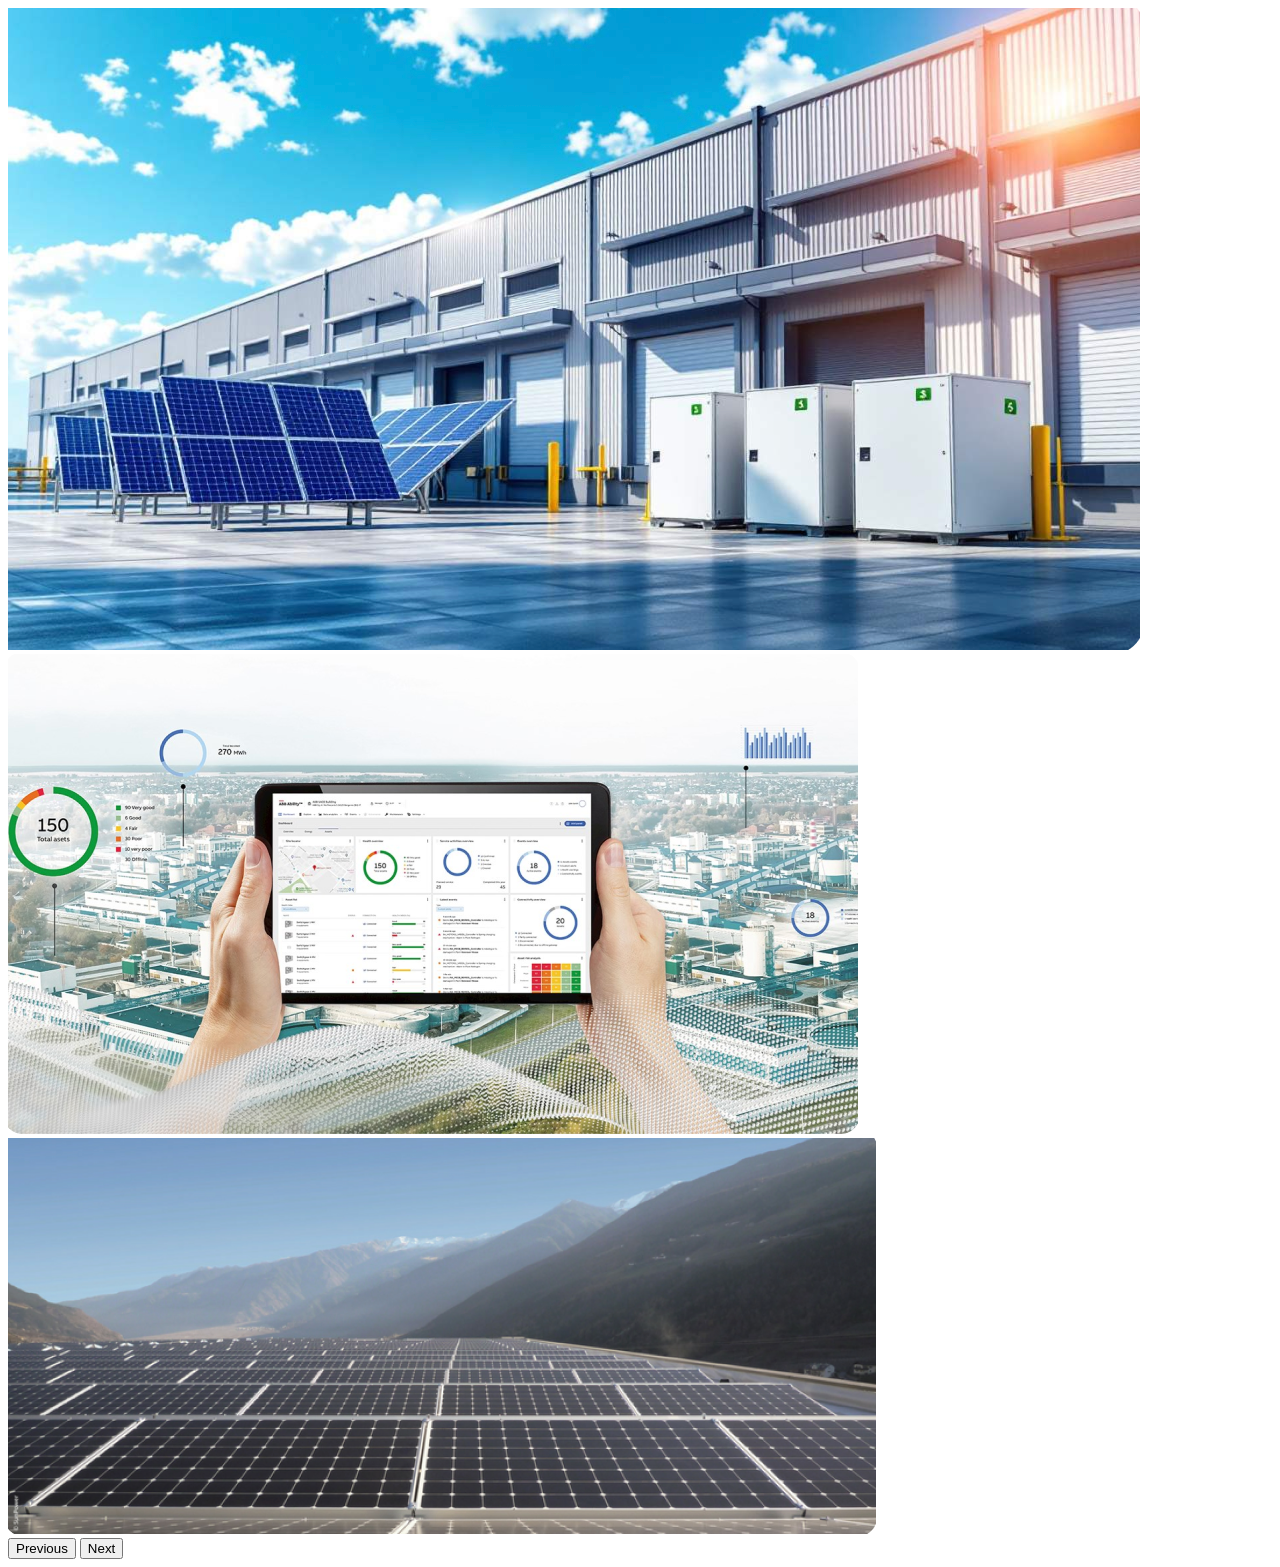
==== carousel-feature/index.html @ a54a867e "added carousel assets and bootstrap carousel structure" ====
<!DOCTYPE html>
<html lang="en">
<head>
    <meta charset="UTF-8">
    <meta name="viewport" content="width=device-width, initial-scale=1.0">
    <title>Carousel Feature</title>
</head>
<body>
    <div id="carouselExample" class="carousel slide">
  <div class="carousel-inner">
    <div class="carousel-item active">
      <img src="./assets/battery-storage.png" class="d-block w-100" alt="...">
    </div>
    <div class="carousel-item">
      <img src="./assets/smart-energy-manager.png" class="d-block w-100" alt="...">
    </div>
    <div class="carousel-item">
      <img src="./assets/high-efficiency-panels.png" class="d-block w-100" alt="...">
    </div>
  </div>
  <button class="carousel-control-prev" type="button" data-bs-target="#carouselExample" data-bs-slide="prev">
    <span class="carousel-control-prev-icon" aria-hidden="true"></span>
    <span class="visually-hidden">Previous</span>
  </button>
  <button class="carousel-control-next" type="button" data-bs-target="#carouselExample" data-bs-slide="next">
    <span class="carousel-control-next-icon" aria-hidden="true"></span>
    <span class="visually-hidden">Next</span>
  </button>
</div>
</body>
</html>
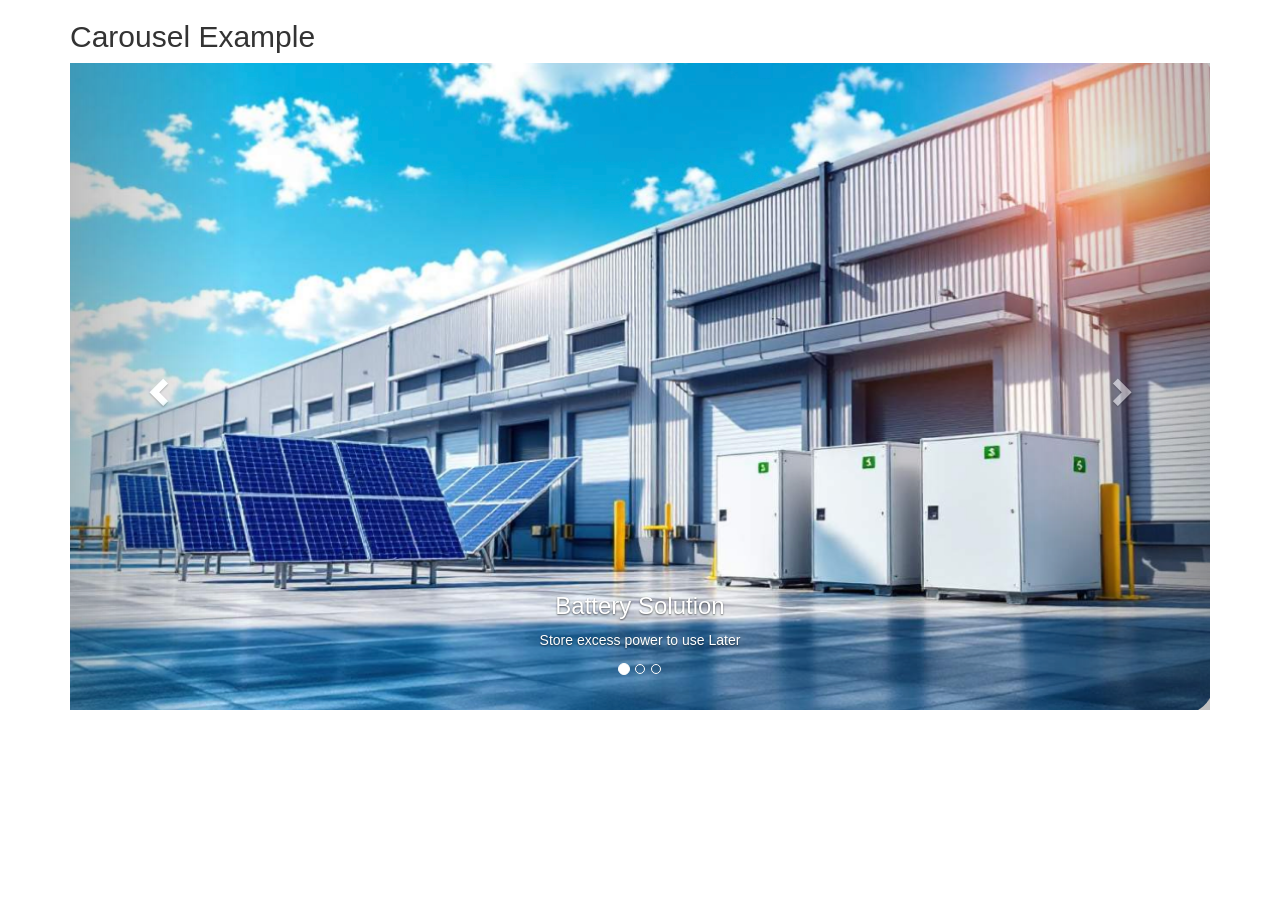
==== commit 2c819aee: "Carousel structure built" ====
--- a/carousel-feature/index.html
+++ b/carousel-feature/index.html
@@ -1,31 +1,65 @@
 <!DOCTYPE html>
 <html lang="en">
 <head>
-    <meta charset="UTF-8">
-    <meta name="viewport" content="width=device-width, initial-scale=1.0">
-    <title>Carousel Feature</title>
+  <title>Carousel Product Line Up</title>
+  <meta charset="utf-8">
+  <meta name="viewport" content="width=device-width, initial-scale=1">
+  <link rel="stylesheet" href="https://maxcdn.bootstrapcdn.com/bootstrap/3.4.1/css/bootstrap.min.css">
+  <script src="https://ajax.googleapis.com/ajax/libs/jquery/3.7.1/jquery.min.js"></script>
+  <script src="https://maxcdn.bootstrapcdn.com/bootstrap/3.4.1/js/bootstrap.min.js"></script>
 </head>
 <body>
-    <div id="carouselExample" class="carousel slide">
-  <div class="carousel-inner">
-    <div class="carousel-item active">
-      <img src="./assets/battery-storage.png" class="d-block w-100" alt="...">
+
+<div class="container">
+  <h2>Carousel Example</h2>
+  <div id="myCarousel" class="carousel slide" data-ride="carousel">
+    <!-- Indicators -->
+    <ol class="carousel-indicators">
+      <li data-target="#myCarousel" data-slide-to="0" class="active"></li>
+      <li data-target="#myCarousel" data-slide-to="1"></li>
+      <li data-target="#myCarousel" data-slide-to="2"></li>
+    </ol>
+
+    <!-- Wrapper for slides -->
+    <div class="carousel-inner">
+
+      <div class="item active">
+        <img src="./assets/battery-storage.png" alt="Los Angeles" style="width:100%;">
+        <div class="carousel-caption">
+          <h3>Battery Solution</h3>
+          <p>Store excess power to use Later</p>
+        </div>
+      </div>
+
+      <div class="item">
+        <img src="./assets/smart-energy-manager.png" alt="Chicago" style="width:100%;">
+        <div class="carousel-caption">
+          <h3>Energy Manger</h3>
+          <p>Use a Smart Energy Manager to reduce costs</p>
+        </div>
+      </div>
+    
+      <div class="item">
+        <img src="./assets/high-efficiency-panels.png" alt="New York" style="width:100%;">
+        <div class="carousel-caption">
+          <h3>High Efficiency Panels</h3>
+          <p>For low roof spaces install high efficiency panels</p>
+        </div>
+      </div>
+  
     </div>
-    <div class="carousel-item">
-      <img src="./assets/smart-energy-manager.png" class="d-block w-100" alt="...">
-    </div>
-    <div class="carousel-item">
-      <img src="./assets/high-efficiency-panels.png" class="d-block w-100" alt="...">
-    </div>
+
+    <!-- Left and right controls -->
+    <a class="left carousel-control" href="#myCarousel" data-slide="prev">
+      <span class="glyphicon glyphicon-chevron-left"></span>
+      <span class="sr-only">Previous</span>
+    </a>
+    <a class="right carousel-control" href="#myCarousel" data-slide="next">
+      <span class="glyphicon glyphicon-chevron-right"></span>
+      <span class="sr-only">Next</span>
+    </a>
   </div>
-  <button class="carousel-control-prev" type="button" data-bs-target="#carouselExample" data-bs-slide="prev">
-    <span class="carousel-control-prev-icon" aria-hidden="true"></span>
-    <span class="visually-hidden">Previous</span>
-  </button>
-  <button class="carousel-control-next" type="button" data-bs-target="#carouselExample" data-bs-slide="next">
-    <span class="carousel-control-next-icon" aria-hidden="true"></span>
-    <span class="visually-hidden">Next</span>
-  </button>
 </div>
+
 </body>
 </html>
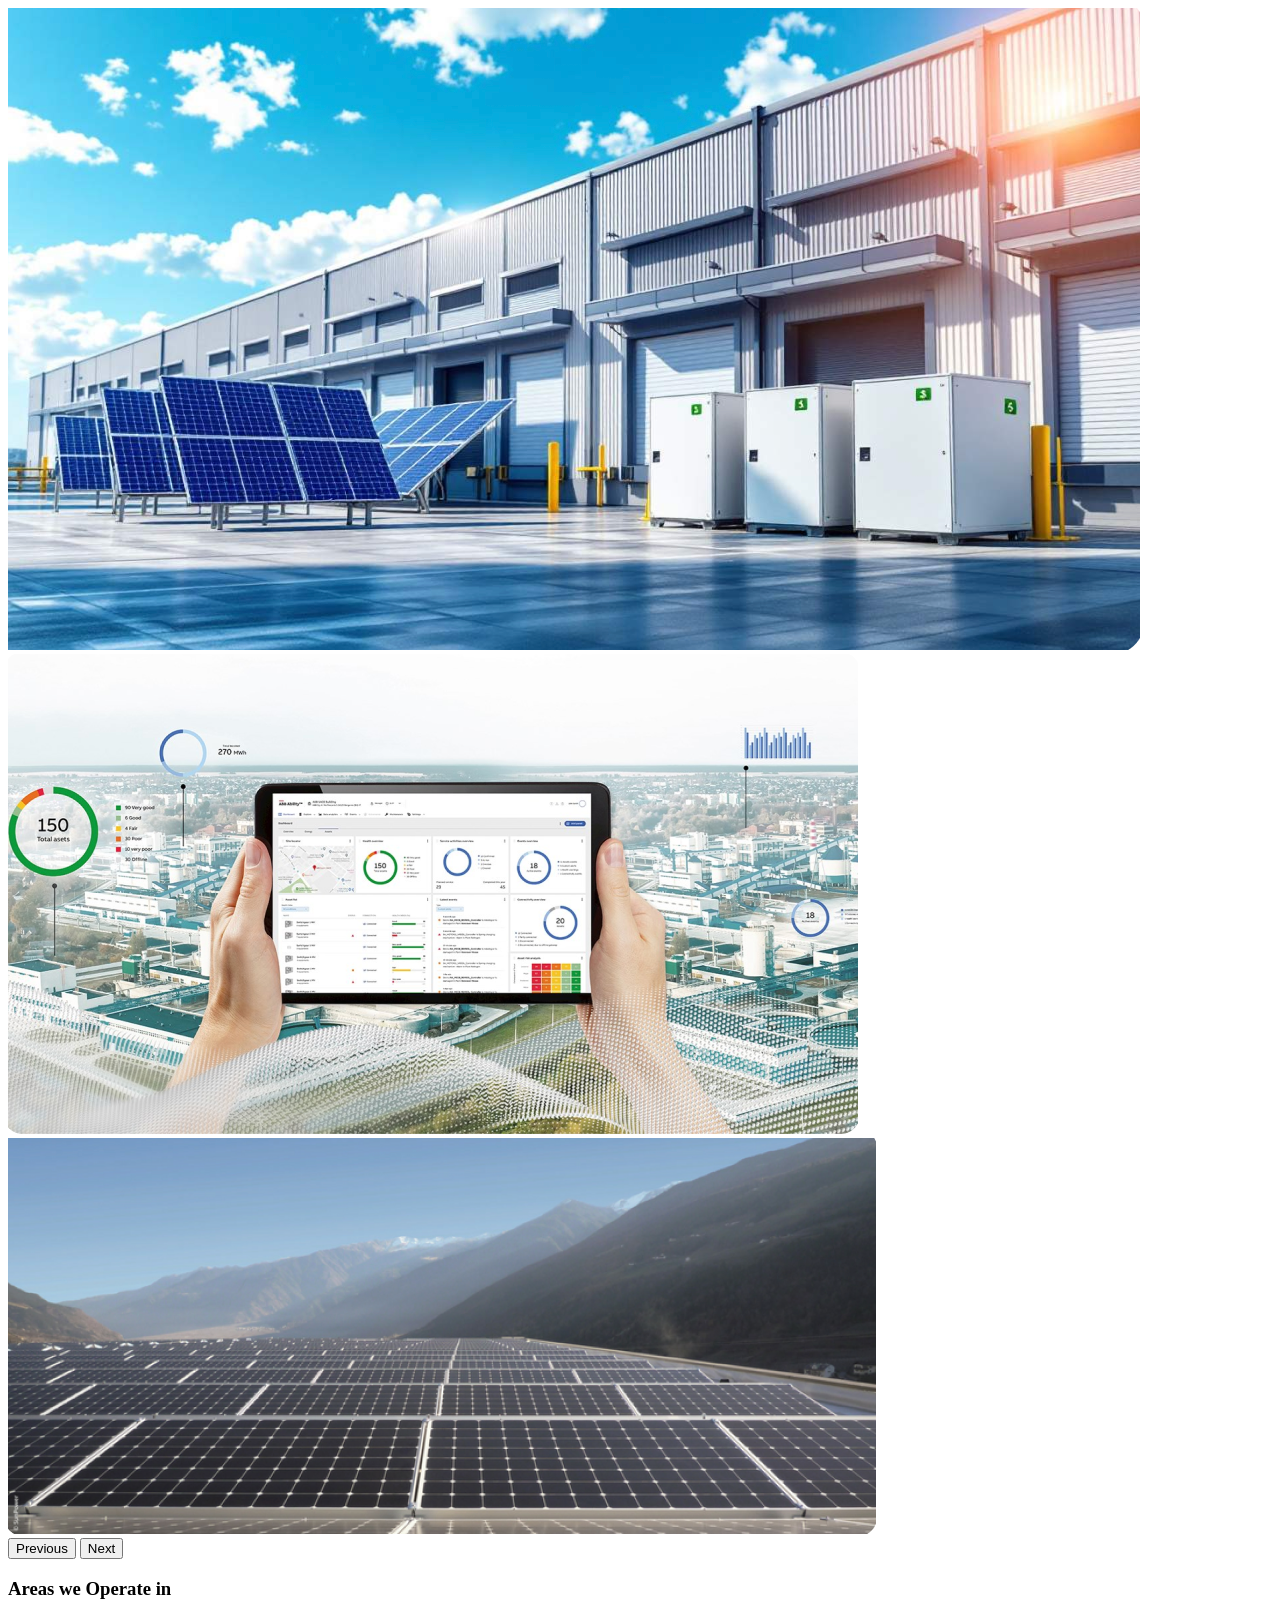
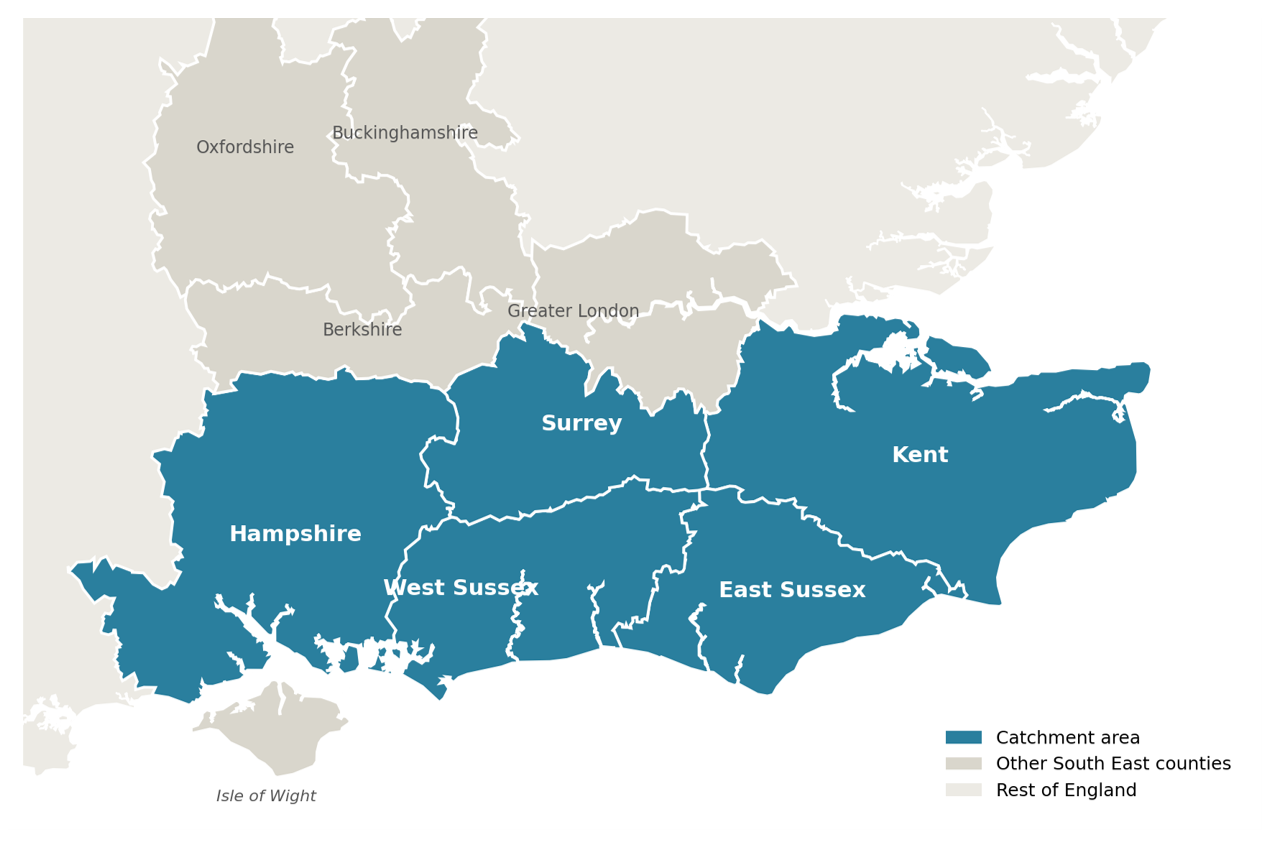
==== commit 860266ca: "created catchment image and basic css" ====
--- a/carousel-feature/index.html
+++ b/carousel-feature/index.html
@@ -1,65 +1,37 @@
 <!DOCTYPE html>
 <html lang="en">
 <head>
-  <title>Carousel Product Line Up</title>
-  <meta charset="utf-8">
-  <meta name="viewport" content="width=device-width, initial-scale=1">
-  <link rel="stylesheet" href="https://maxcdn.bootstrapcdn.com/bootstrap/3.4.1/css/bootstrap.min.css">
-  <script src="https://ajax.googleapis.com/ajax/libs/jquery/3.7.1/jquery.min.js"></script>
-  <script src="https://maxcdn.bootstrapcdn.com/bootstrap/3.4.1/js/bootstrap.min.js"></script>
+    <meta charset="UTF-8">
+    <meta name="viewport" content="width=device-width, initial-scale=1.0">
+    <title>Carousel Feature</title>
 </head>
 <body>
+    <div id="carouselProductLineUp" class="carousel slide">
+  <div class="carousel-inner">
+    <div class="carousel-item active">
+      <img src="./assets/battery-storage.png" class="d-block w-100" alt="...">
+    </div>
+    <div class="carousel-item">
+      <img src="./assets/smart-energy-manager.png" class="d-block w-100" alt="...">
+    </div>
+    <div class="carousel-item">
+      <img src="./assets/high-efficiency-panels.png" class="d-block w-100" alt="...">
+    </div>
+  </div>
+  <button class="carousel-control-prev" type="button" data-bs-target="#carouselExample" data-bs-slide="prev">
+    <span class="carousel-control-prev-icon" aria-hidden="true"></span>
+    <span class="visually-hidden">Previous</span>
+  </button>
+  <button class="carousel-control-next" type="button" data-bs-target="#carouselExample" data-bs-slide="next">
+    <span class="carousel-control-next-icon" aria-hidden="true"></span>
+    <span class="visually-hidden">Next</span>
+  </button>
+</div>
 
-<div class="container">
-  <h2>Carousel Example</h2>
-  <div id="myCarousel" class="carousel slide" data-ride="carousel">
-    <!-- Indicators -->
-    <ol class="carousel-indicators">
-      <li data-target="#myCarousel" data-slide-to="0" class="active"></li>
-      <li data-target="#myCarousel" data-slide-to="1"></li>
-      <li data-target="#myCarousel" data-slide-to="2"></li>
-    </ol>
-
-    <!-- Wrapper for slides -->
-    <div class="carousel-inner">
-
-      <div class="item active">
-        <img src="./assets/battery-storage.png" alt="Los Angeles" style="width:100%;">
-        <div class="carousel-caption">
-          <h3>Battery Solution</h3>
-          <p>Store excess power to use Later</p>
-        </div>
-      </div>
-
-      <div class="item">
-        <img src="./assets/smart-energy-manager.png" alt="Chicago" style="width:100%;">
-        <div class="carousel-caption">
-          <h3>Energy Manger</h3>
-          <p>Use a Smart Energy Manager to reduce costs</p>
-        </div>
-      </div>
-    
-      <div class="item">
-        <img src="./assets/high-efficiency-panels.png" alt="New York" style="width:100%;">
-        <div class="carousel-caption">
-          <h3>High Efficiency Panels</h3>
-          <p>For low roof spaces install high efficiency panels</p>
-        </div>
-      </div>
-  
-    </div>
-
-    <!-- Left and right controls -->
-    <a class="left carousel-control" href="#myCarousel" data-slide="prev">
-      <span class="glyphicon glyphicon-chevron-left"></span>
-      <span class="sr-only">Previous</span>
-    </a>
-    <a class="right carousel-control" href="#myCarousel" data-slide="next">
-      <span class="glyphicon glyphicon-chevron-right"></span>
-      <span class="sr-only">Next</span>
-    </a>
-  </div>
-</div>
+<section class="area-coverage">
+  <h3>Areas we Operate in</h3>
+<img id= "area-image" src="./assets/Catchment.png" alt="Catchment-Area">
+</section>
 
 </body>
 </html>
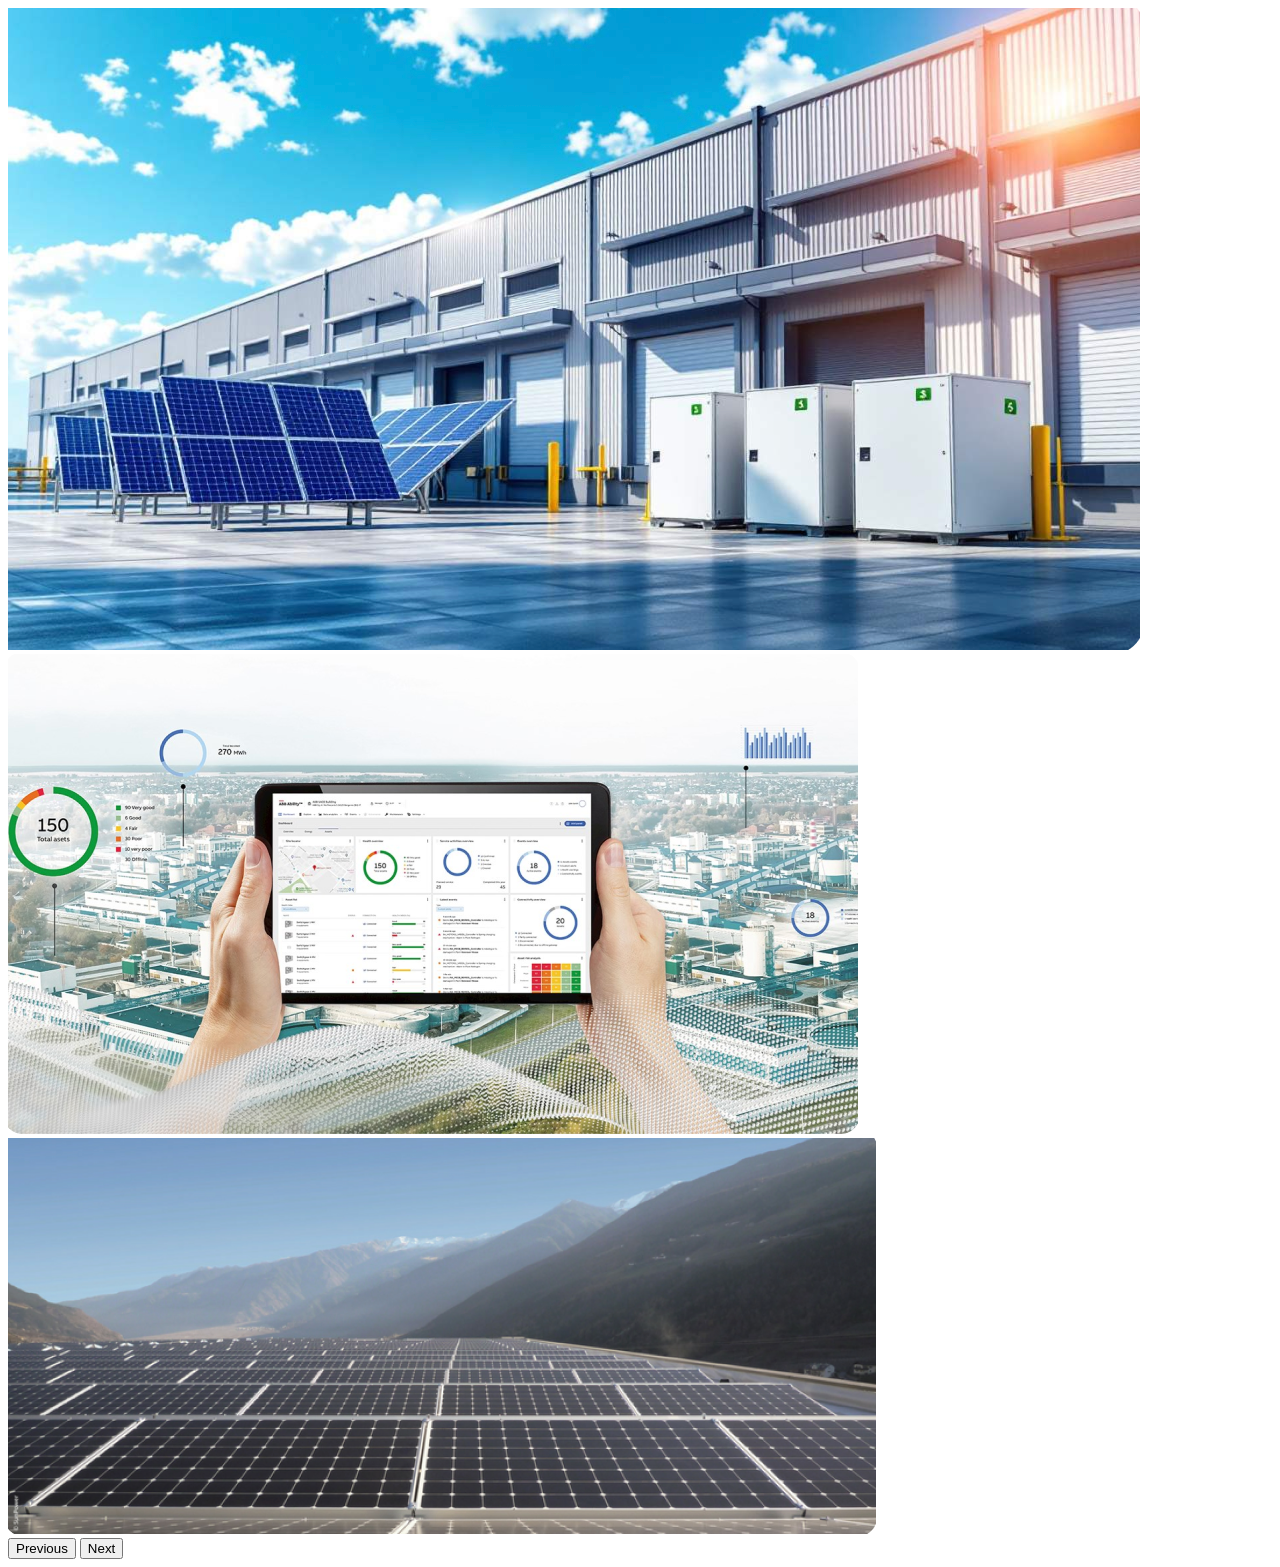
==== commit 0a3eba0c: "moved catchment info to business file" ====
--- a/carousel-feature/index.html
+++ b/carousel-feature/index.html
@@ -28,10 +28,5 @@
   </button>
 </div>
 
-<section class="area-coverage">
-  <h3>Areas we Operate in</h3>
-<img id= "area-image" src="./assets/Catchment.png" alt="Catchment-Area">
-</section>
-
 </body>
 </html>
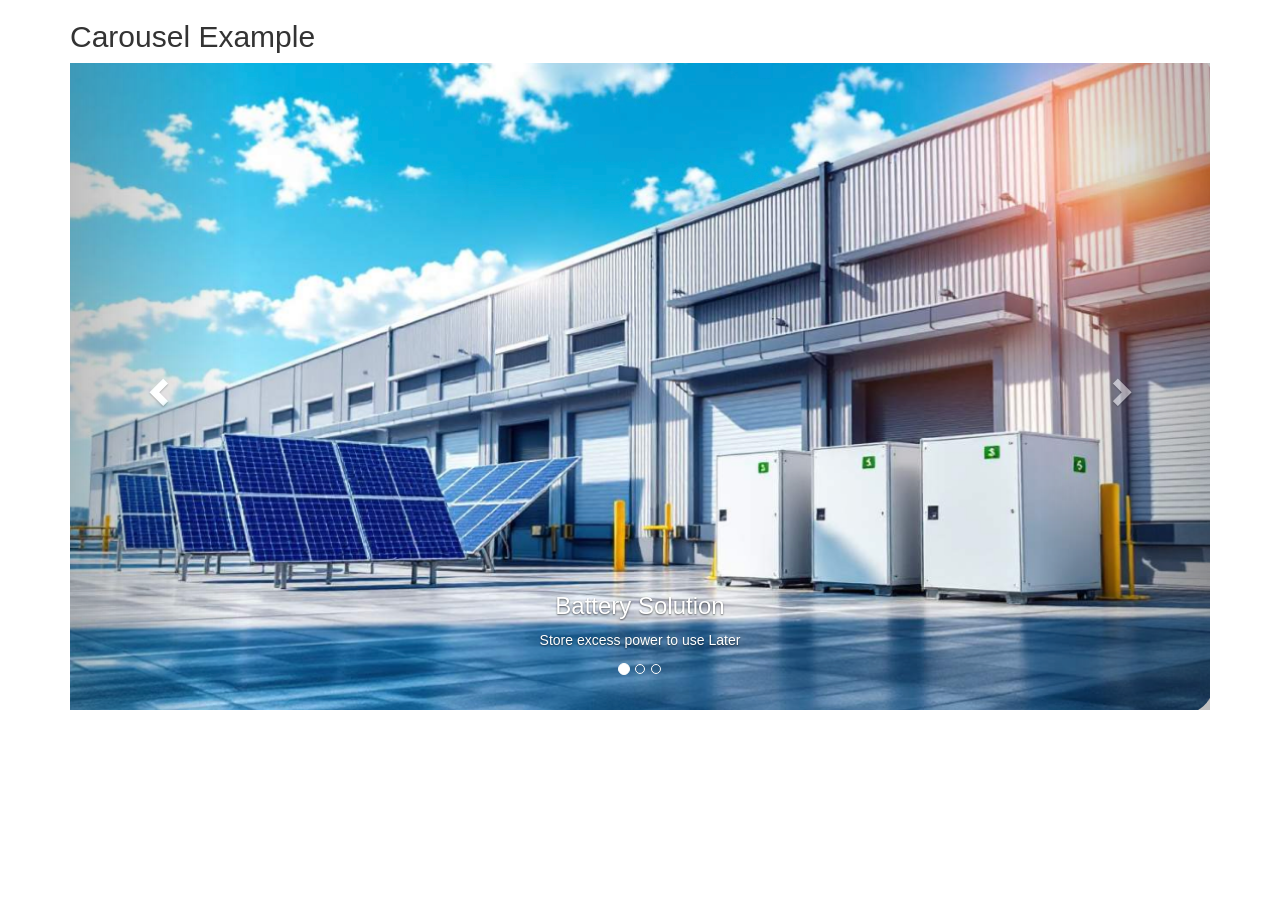
==== commit 32cf4901: "Merge branch 'carousel-product-lineup'" ====
--- a/carousel-feature/index.html
+++ b/carousel-feature/index.html
@@ -1,31 +1,64 @@
 <!DOCTYPE html>
 <html lang="en">
 <head>
-    <meta charset="UTF-8">
-    <meta name="viewport" content="width=device-width, initial-scale=1.0">
-    <title>Carousel Feature</title>
+  <title>Carousel Product Line Up</title>
+  <meta charset="utf-8">
+  <meta name="viewport" content="width=device-width, initial-scale=1">
+  <link rel="stylesheet" href="https://maxcdn.bootstrapcdn.com/bootstrap/3.4.1/css/bootstrap.min.css">
+  <script src="https://ajax.googleapis.com/ajax/libs/jquery/3.7.1/jquery.min.js"></script>
+  <script src="https://maxcdn.bootstrapcdn.com/bootstrap/3.4.1/js/bootstrap.min.js"></script>
 </head>
 <body>
-    <div id="carouselProductLineUp" class="carousel slide">
-  <div class="carousel-inner">
-    <div class="carousel-item active">
-      <img src="./assets/battery-storage.png" class="d-block w-100" alt="...">
+
+<div class="container">
+  <h2>Carousel Example</h2>
+  <div id="myCarousel" class="carousel slide" data-ride="carousel">
+    <!-- Indicators -->
+    <ol class="carousel-indicators">
+      <li data-target="#myCarousel" data-slide-to="0" class="active"></li>
+      <li data-target="#myCarousel" data-slide-to="1"></li>
+      <li data-target="#myCarousel" data-slide-to="2"></li>
+    </ol>
+
+    <!-- Wrapper for slides -->
+    <div class="carousel-inner">
+
+      <div class="item active">
+        <img src="./assets/battery-storage.png" alt="Los Angeles" style="width:100%;">
+        <div class="carousel-caption">
+          <h3>Battery Solution</h3>
+          <p>Store excess power to use Later</p>
+        </div>
+      </div>
+
+      <div class="item">
+        <img src="./assets/smart-energy-manager.png" alt="Chicago" style="width:100%;">
+        <div class="carousel-caption">
+          <h3>Energy Manger</h3>
+          <p>Use a Smart Energy Manager to reduce costs</p>
+        </div>
+      </div>
+    
+      <div class="item">
+        <img src="./assets/high-efficiency-panels.png" alt="New York" style="width:100%;">
+        <div class="carousel-caption">
+          <h3>High Efficiency Panels</h3>
+          <p>For low roof spaces install high efficiency panels</p>
+        </div>
+      </div>
+  
     </div>
-    <div class="carousel-item">
-      <img src="./assets/smart-energy-manager.png" class="d-block w-100" alt="...">
-    </div>
-    <div class="carousel-item">
-      <img src="./assets/high-efficiency-panels.png" class="d-block w-100" alt="...">
-    </div>
+
+    <!-- Left and right controls -->
+    <a class="left carousel-control" href="#myCarousel" data-slide="prev">
+      <span class="glyphicon glyphicon-chevron-left"></span>
+      <span class="sr-only">Previous</span>
+    </a>
+    <a class="right carousel-control" href="#myCarousel" data-slide="next">
+      <span class="glyphicon glyphicon-chevron-right"></span>
+      <span class="sr-only">Next</span>
+    </a>
   </div>
-  <button class="carousel-control-prev" type="button" data-bs-target="#carouselExample" data-bs-slide="prev">
-    <span class="carousel-control-prev-icon" aria-hidden="true"></span>
-    <span class="visually-hidden">Previous</span>
-  </button>
-  <button class="carousel-control-next" type="button" data-bs-target="#carouselExample" data-bs-slide="next">
-    <span class="carousel-control-next-icon" aria-hidden="true"></span>
-    <span class="visually-hidden">Next</span>
-  </button>
 </div>
 
 </body>
